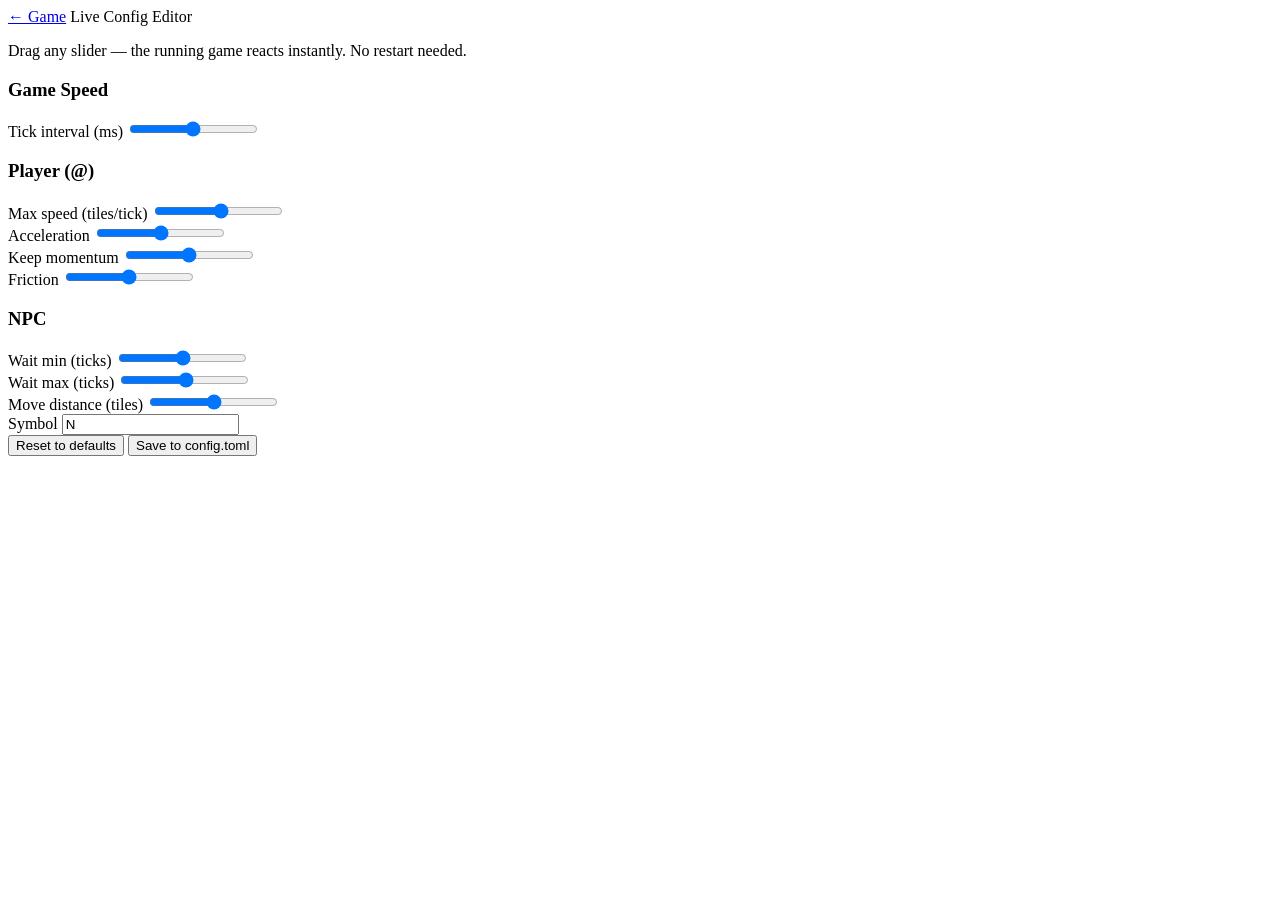
==== web/config.html @ 469fa9d4 "Add live config editor (/config.html) New browser page linked from the game nav bar. Every slider ch" ====
<!doctype html>
<html lang="en">
<head>
  <meta charset="utf-8" />
  <title>Brownshock — Config</title>
  <link rel="stylesheet" href="/style.css" />
</head>
<body>
  <div id="config-app">
    <nav class="nav">
      <a href="/">&#8592; Game</a>
      <span class="nav-title">Live Config Editor</span>
      <span id="status" class="status"></span>
    </nav>

    <p class="hint">
      Drag any slider — the running game reacts instantly. No restart needed.
    </p>

    <!-- Game speed -->
    <section class="cfg-group">
      <h3>Game Speed</h3>
      <div class="field">
        <label for="tick_ms">Tick interval (ms)</label>
        <input type="range" id="tick_ms" min="20" max="500" step="10" />
        <output for="tick_ms"></output>
      </div>
    </section>

    <!-- Player -->
    <section class="cfg-group">
      <h3>Player (@)</h3>
      <div class="field">
        <label for="player_speed">Max speed (tiles/tick)</label>
        <input type="range" id="player_speed" min="0.05" max="1" step="0.05" />
        <output for="player_speed"></output>
      </div>
      <div class="field">
        <label for="player_acceleration">Acceleration</label>
        <input type="range" id="player_acceleration" min="0.01" max="1" step="0.01" />
        <output for="player_acceleration"></output>
      </div>
      <div class="field">
        <label for="player_keep_momentum">Keep momentum</label>
        <input type="range" id="player_keep_momentum" min="0" max="1" step="0.05" />
        <output for="player_keep_momentum"></output>
      </div>
      <div class="field">
        <label for="player_friction">Friction</label>
        <input type="range" id="player_friction" min="0" max="1" step="0.05" />
        <output for="player_friction"></output>
      </div>
    </section>

    <!-- NPC -->
    <section class="cfg-group">
      <h3>NPC</h3>
      <div class="field">
        <label for="npc_wait_min">Wait min (ticks)</label>
        <input type="range" id="npc_wait_min" min="1" max="50" step="1" />
        <output for="npc_wait_min"></output>
      </div>
      <div class="field">
        <label for="npc_wait_max">Wait max (ticks)</label>
        <input type="range" id="npc_wait_max" min="1" max="50" step="1" />
        <output for="npc_wait_max"></output>
      </div>
      <div class="field">
        <label for="npc_move_distance">Move distance (tiles)</label>
        <input type="range" id="npc_move_distance" min="1" max="5" step="1" />
        <output for="npc_move_distance"></output>
      </div>
      <div class="field">
        <label for="npc_symbol">Symbol</label>
        <input type="text" id="npc_symbol" maxlength="1" value="N" />
      </div>
    </section>

    <!-- Actions -->
    <div class="cfg-actions">
      <button id="btn-defaults">Reset to defaults</button>
      <button id="btn-save">Save to config.toml</button>
    </div>
  </div>
  <script src="/config.js"></script>
</body>
</html>
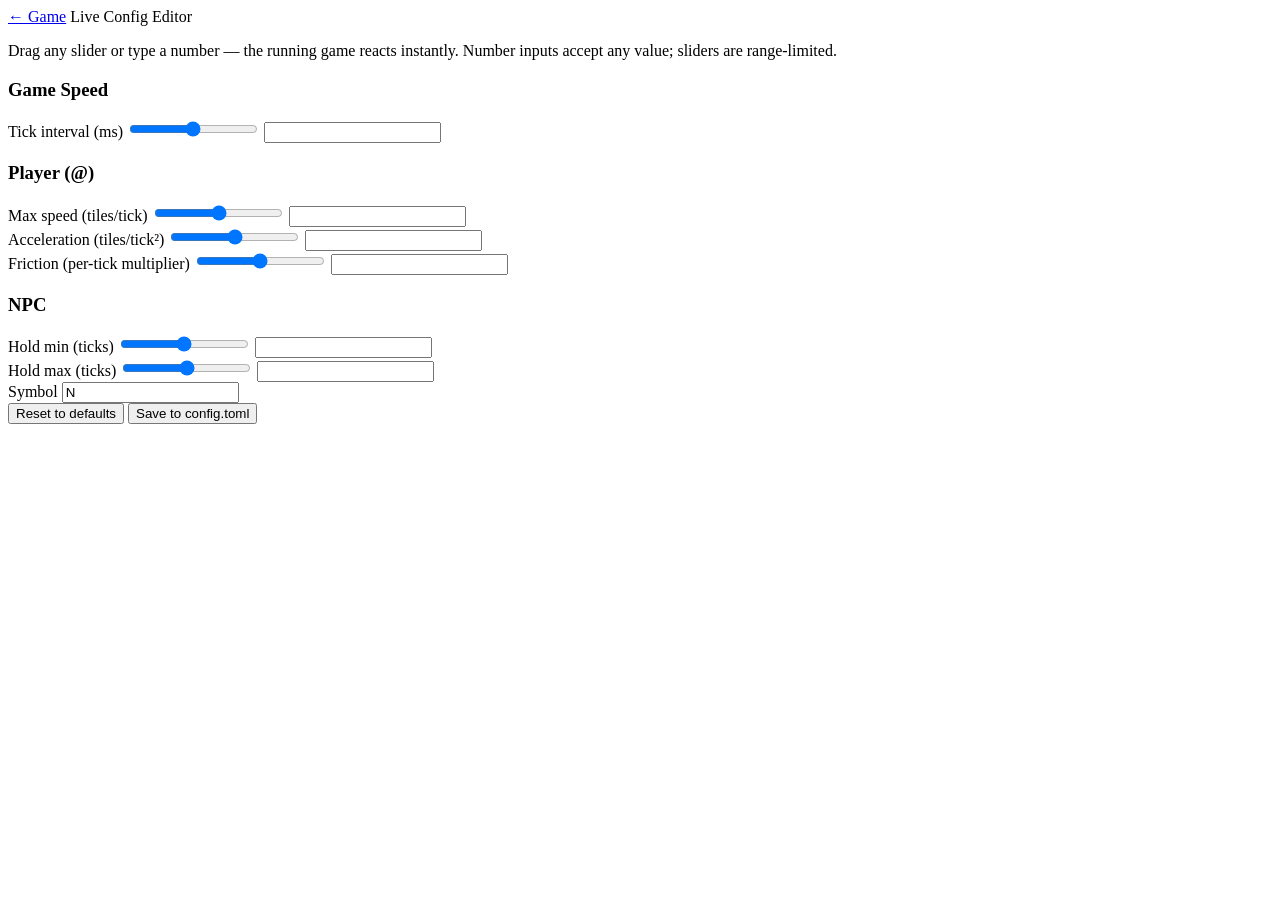
==== commit 0c3342e6: "Simplify physics to acceleration-based model with dynamic equilibrium Replace 4-param physics (speed" ====
--- a/web/config.html
+++ b/web/config.html
@@ -14,7 +14,8 @@
     </nav>
 
     <p class="hint">
-      Drag any slider — the running game reacts instantly. No restart needed.
+      Drag any slider or type a number — the running game reacts instantly.
+      Number inputs accept any value; sliders are range-limited.
     </p>
 
     <!-- Game speed -->
@@ -23,7 +24,7 @@
       <div class="field">
         <label for="tick_ms">Tick interval (ms)</label>
         <input type="range" id="tick_ms" min="20" max="500" step="10" />
-        <output for="tick_ms"></output>
+        <input type="number" class="num-input" data-for="tick_ms" step="10" />
       </div>
     </section>
 
@@ -31,24 +32,19 @@
     <section class="cfg-group">
       <h3>Player (@)</h3>
       <div class="field">
-        <label for="player_speed">Max speed (tiles/tick)</label>
-        <input type="range" id="player_speed" min="0.05" max="1" step="0.05" />
-        <output for="player_speed"></output>
+        <label for="player_max_speed">Max speed (tiles/tick)</label>
+        <input type="range" id="player_max_speed" min="0.05" max="3" step="0.05" />
+        <input type="number" class="num-input" data-for="player_max_speed" step="0.05" />
       </div>
       <div class="field">
-        <label for="player_acceleration">Acceleration</label>
-        <input type="range" id="player_acceleration" min="0.01" max="1" step="0.01" />
-        <output for="player_acceleration"></output>
+        <label for="player_acceleration">Acceleration (tiles/tick²)</label>
+        <input type="range" id="player_acceleration" min="0.01" max="2" step="0.01" />
+        <input type="number" class="num-input" data-for="player_acceleration" step="0.01" />
       </div>
       <div class="field">
-        <label for="player_keep_momentum">Keep momentum</label>
-        <input type="range" id="player_keep_momentum" min="0" max="1" step="0.05" />
-        <output for="player_keep_momentum"></output>
-      </div>
-      <div class="field">
-        <label for="player_friction">Friction</label>
-        <input type="range" id="player_friction" min="0" max="1" step="0.05" />
-        <output for="player_friction"></output>
+        <label for="player_friction">Friction (per-tick multiplier)</label>
+        <input type="range" id="player_friction" min="0" max="1" step="0.01" />
+        <input type="number" class="num-input" data-for="player_friction" step="0.01" />
       </div>
     </section>
 
@@ -56,19 +52,14 @@
     <section class="cfg-group">
       <h3>NPC</h3>
       <div class="field">
-        <label for="npc_wait_min">Wait min (ticks)</label>
-        <input type="range" id="npc_wait_min" min="1" max="50" step="1" />
-        <output for="npc_wait_min"></output>
+        <label for="npc_hold_min">Hold min (ticks)</label>
+        <input type="range" id="npc_hold_min" min="0" max="80" step="1" />
+        <input type="number" class="num-input" data-for="npc_hold_min" step="1" />
       </div>
       <div class="field">
-        <label for="npc_wait_max">Wait max (ticks)</label>
-        <input type="range" id="npc_wait_max" min="1" max="50" step="1" />
-        <output for="npc_wait_max"></output>
-      </div>
-      <div class="field">
-        <label for="npc_move_distance">Move distance (tiles)</label>
-        <input type="range" id="npc_move_distance" min="1" max="5" step="1" />
-        <output for="npc_move_distance"></output>
+        <label for="npc_hold_max">Hold max (ticks)</label>
+        <input type="range" id="npc_hold_max" min="0" max="80" step="1" />
+        <input type="number" class="num-input" data-for="npc_hold_max" step="1" />
       </div>
       <div class="field">
         <label for="npc_symbol">Symbol</label>
